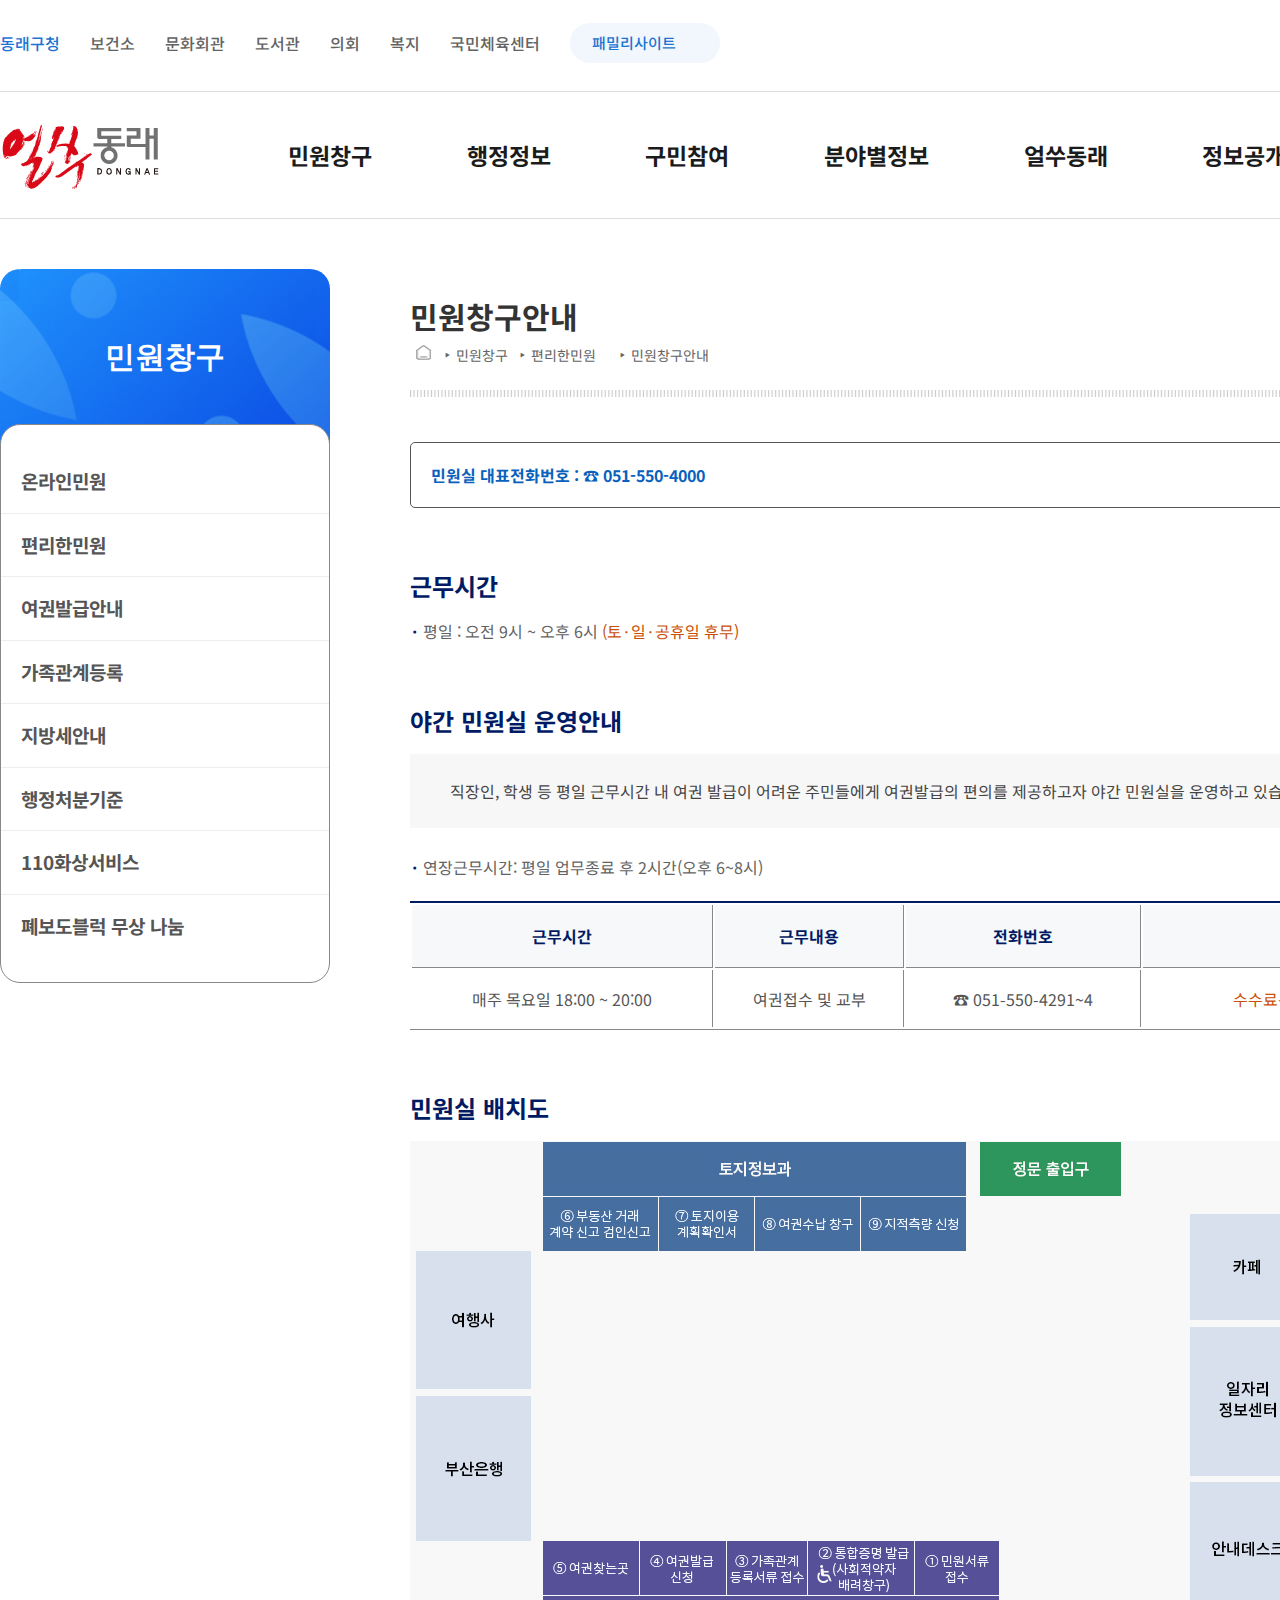
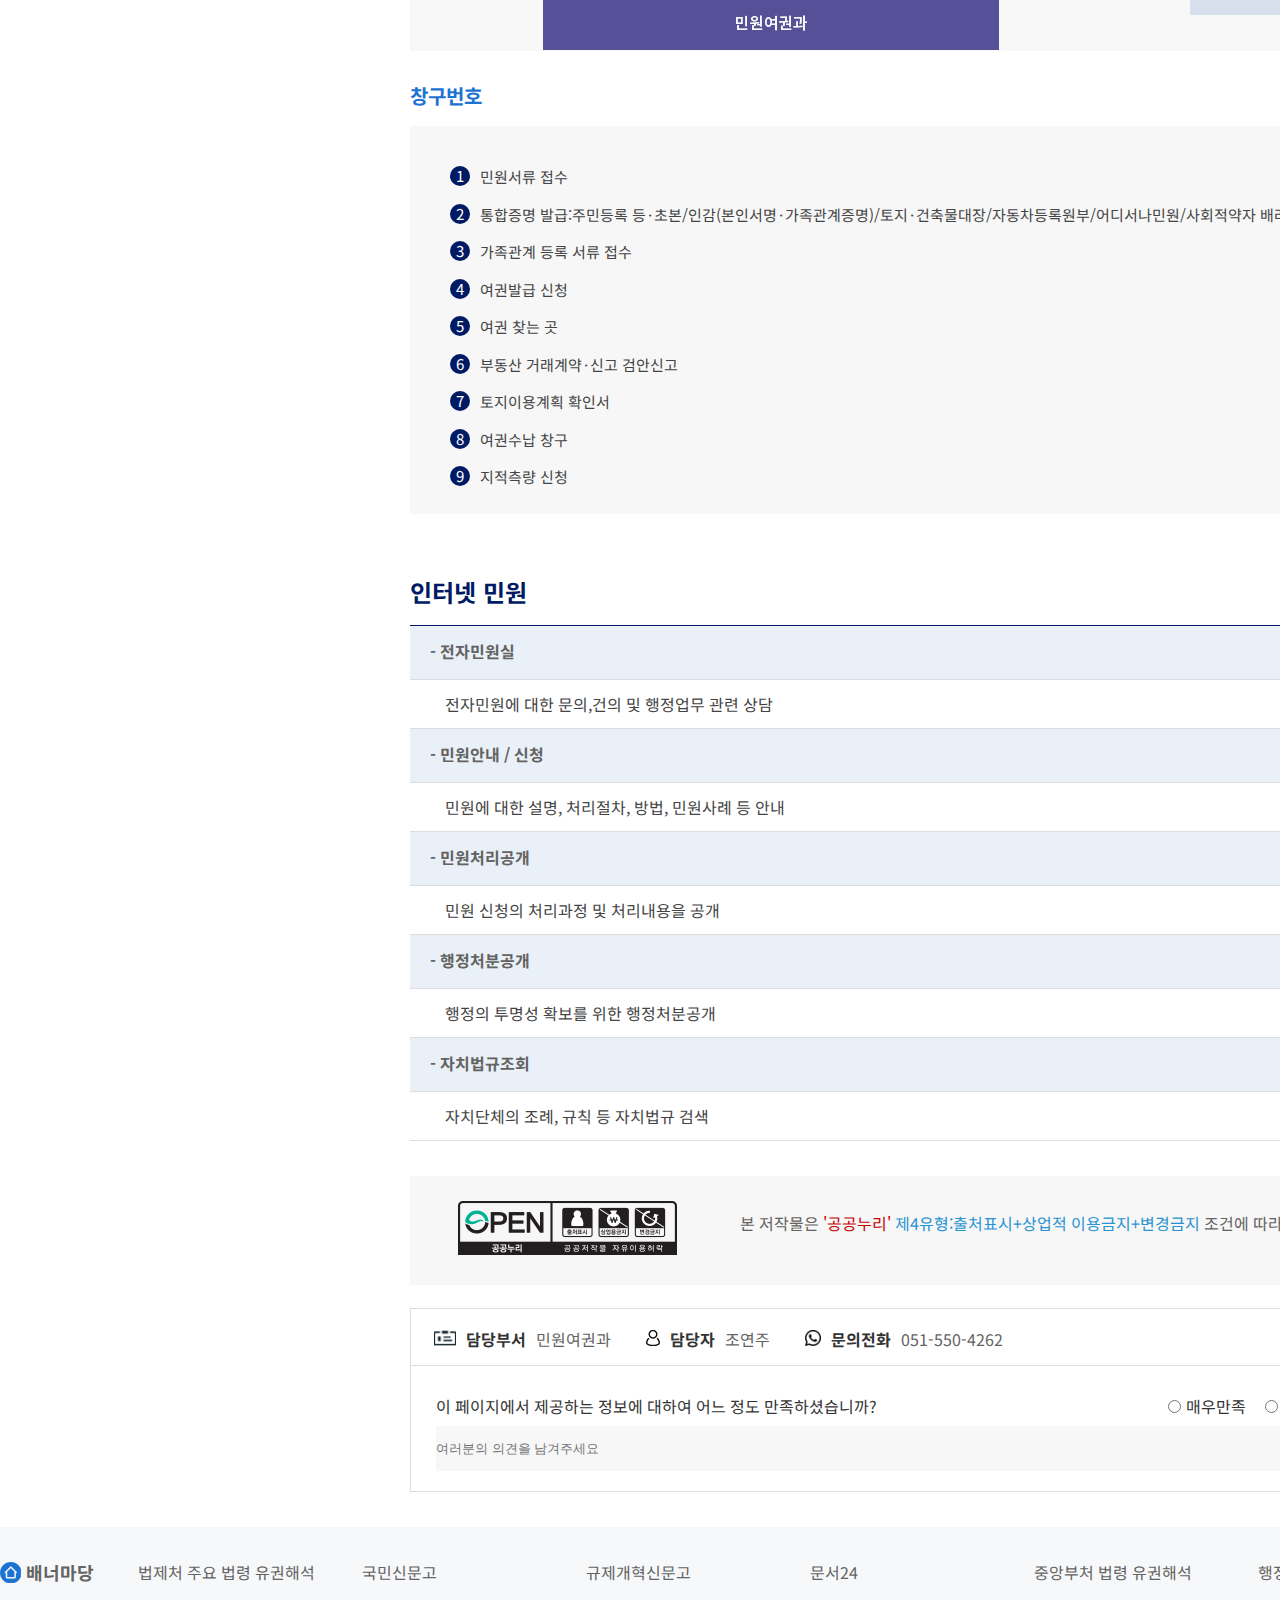
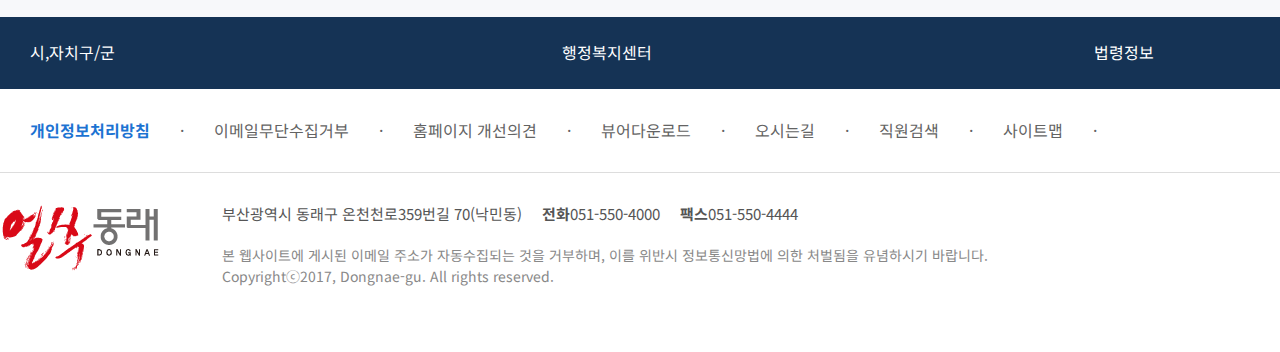
==== pages/minwon.html @ 98b3d8b5 "first commit" ====
<!DOCTYPE html>
<html lang="ko">
<head>
    <meta charset="UTF-8">
    <meta name="viewport" content="width=device-width, initial-scale=1.0">
    <title>동래구청</title>
    
    <link rel="preconnect" href="https://fonts.googleapis.com">
    <link rel="preconnect" href="https://fonts.gstatic.com" crossorigin>
    <link href="https://fonts.googleapis.com/css2?family=Noto+Sans+KR:wght@400;500;700;900&display=swap" rel="stylesheet">
    <script src="../js/jquery-1.12.4.js"></script>
    <!-- Add the slick-theme.css if you want default styling -->
    <link rel="stylesheet" type="text/css" href="//cdn.jsdelivr.net/npm/slick-carousel@1.8.1/slick/slick.css"/>
    <!-- Add the slick-theme.css if you want default styling -->
    <link rel="stylesheet" type="text/css" href="//cdn.jsdelivr.net/npm/slick-carousel@1.8.1/slick/slick-theme.css"/>
    <script type="text/javascript" src="//cdn.jsdelivr.net/npm/slick-carousel@1.8.1/slick/slick.min.js"></script>
    <link rel="stylesheet" href="../css/minwon.css">
</head>
<body>
    <div class="wrap">
        <div class="header">
            <div class="h_01"></div>
            <div class="gnb">
                <div class="logo"><a href="/pages/index.html"><img src="../images/logo.png" alt=""></a></div>
                <ul>
                    <li>
                        <a href="/pages/minwon.html">민원창구</a>
                        <div class="g_wrap">
                            <div class="container">
                                <div class="gnb_01">
                                    <div class="t_area">
                                        <p>민원창구</p>
                                    </div>
                                    <ul>
                                        <li>
                                            <a href="#x" class="g_title">온라인민원</a>
                                            <ul>
                                                <li><a href="#x">○ 전자민원창구(새올)</a></li>
                                                <li><a href="#x">○ 정부민원포털(정부24)</a></li>
                                                <li><a href="#x">○ 온라인민원상담</a></li>
                                            </ul>
                                        </li>
                                    </ul>
                                    <ul>
                                        <li>
                                            <a href="/pages/minwon.html" class="g_title">편리한민원</a>
                                            <ul>
                                                <li><a href="#x">○ 민원창구안내</a></li>
                                                <li><a href="#x">○ 민원시책</a></li>
                                                <li><a href="#x">○ 민원편람</a></li>
                                                <li><a href="#x">○ 무인민원발급창구</a></li>
                                                <li><a href="#x">○ 어디서나 민원안내</a></li>
                                                <li><a href="#x">○ one+one 민원서비스</a></li>
                                                <li><a href="#x">○ 민원FQA</a></li>
                                            </ul>
                                        </li>
                                    </ul>
                                    <ul>
                                        <li>
                                            <a href="#x" class="g_title">여권발급안내</a>
                                            <ul>
                                                <li><a href="#x">○ 여권발급</a></li>
                                                <li><a href="#x">○ 온라인 여권 재발급</a></li>
                                                <li><a href="#x">○ 여권사진</a></li>
                                                <li><a href="#x">○ 여권민원서식</a></li>
                                            </ul>
                                        </li>
                                    </ul>
                                    <ul>
                                        <li>
                                            <ul>
                                                <a href="#x" class="g_title">가족관계등록</a>
                                                <li><a href="#x">○ 가족관계신고안내</a></li>
                                                <li><a href="#x">○ 가족관계신고양식</a></li>
                                            </ul>
                                            <ul>
                                                <a href="#x" class="g_title">지방세안내</a>
                                                <li><a href="#x">○ 지방세개요</a></li>
                                                <li><a href="#x">○ 세목벌안내</a></li>
                                                <li><a href="#x">○ 월벌지방세납기</a></li>
                                                <li><a href="#x">○ 지방세납부방법</a></li>
                                                <li><a href="#x">○ 지방세환급금안내</a></li>
                                                <li><a href="#x">○ 지방세상담안내</a></li>
                                                <li><a href="#x">○ 각종서식</a></li>
                                                <li><a href="#x">○ 일반 건축물 시가표준액</a></li>
                                                <li><a href="#x">○ 생활에 도움되는 알뜰살뜰 세무지식</a></li>
                                            </ul>
                                        </li>
                                    </ul>
                                </div>
                    
                               
                            </div>
                        </div>
                    </li>
                    
                    <li>
                        <a href="/pages2/minwon2.html">행정정보</a>
                            <div class="g_wrap">
                            <div class="container">
                                <div class="gnb_01">
                                    <div class="t_area">
                                        <p>행정정보</p>
                                    </div>
                                    <ul>
                                        <li>
                                            <a href="#x" class="g_title">동래소식</a>
                                            <ul>
                                                <li><a href="#x">○ 구정소식</a></li>
                                                <li><a href="#x">○ 공공기관소식</a></li>
                                                <li><a href="#x">○ 고시/공고</a></li>
                                                <li><a href="#x">○ 입법예고</a></li>
                                                <li><a href="#x">○ 입찰공고</a></li>
                                                <li><a href="#x">○ 보도자료</a></li>
                                            </ul>
                                        </li>
                                    </ul>
                                    <ul>
                                        <li>
                                            <a href="#x" class="g_title">구정자료실</a>
                                            <ul>
                                                <li><a href="#x">○ 통계연보</a></li>
                                                <li><a href="#x">○ 사업체조사보고서</a></li>
                                                <li><a href="#x">○ 사회조사</a></li>
                                                <li><a href="#x">○ 정책통계지도</a></li>
                                                <li><a href="#x">○ 구정백서</a></li>
                                                <li><a href="#x">○ 구정자료실안내</a></li>
                                            </ul>
                                        </li>
                                    </ul>
                                    <ul>
                                        <li>
                                            <a href="#x" class="g_title">문화행사</a>
                                            <ul>
                                                <li><a href="#x"></a></li>
                                            </ul>
                                        </li>
                                    </ul>
                                    <ul>
                                        <li>
                                            <ul>
                                                <a href="#x" class="g_title">가족관계등록</a>
                                                <li><a href="#x">○ 가족관계신고안내</a></li>
                                                <li><a href="#x">○ 가족관계신고양식</a></li>
                                            </ul>
                                        </li>
                                    </ul>
                                </div>
                                
                            </div>
                    
                        
                    </li>

                    <li>
                        <a href="#x">구민참여</a>
                        <div class="g_wrap">
                            <div class="container">
                                <div class="gnb_01">
                                    <div class="t_area">
                                        <p>구민참여</p>
                                    </div>
                                    <ul>
                                        <li>
                                            <a href="#x" class="g_title">주민참여</a>
                                            <ul>
                                                <li><a href="#x">○ 사랑방반상회</a></li>
                                                <li><a href="#x">○ 주민참여예산제</a></li>
                                                <li><a href="#x">○ 예산낭비신고</a></li>
                                                <li><a href="#x">○ 재정용어사전</a></li>
                                            </ul>
                                        </li>
                                    </ul>
                                    <ul>
                                        <li>
                                            <a href="#x" class="g_title">구민 무료 법률상담 신청</a>
                                            <ul>
                                                <li><a href="#x"></a></li>
                                            </ul>
                                        </li>
                                    </ul>
                                    <ul>
                                        <li>
                                            <a href="#x" class="g_title">신고센터</a>
                                            <ul>
                                                <li><a href="#x">○ 소극행정신고센터</a></li>
                                                <li><a href="#x">○ 부패 공익신고</a></li>
                                                <li><a href="#x">○ 안전신문고</a></li>
                                                <li><a href="#x">○ 부동산불법거래신고</a></li>
                                                <li><a href="#x">○ 청소년유해업소신고</a></li>
                                                <li><a href="#x">○ 불친절공무원신고</a></li>
                                                <li><a href="#x">○ 건설공사 불법하도급 신고</a></li>
                                            </ul>
                                        </li>
                                    </ul>
                                    <ul>
                                        <li>
                                            <ul>
                                                <a href="#x" class="g_title">정책토론</a>
                                                <li><a href="#x">○ 국민생각함</a></li>
                                                <li><a href="#x">○ 전자공청회</a></li>
                                            </ul>
                                        </li>
                                    </ul>
                                </div>
                            </div>
                        </div>
                    </li>

                    <li>
                        <a href="#x">분야별정보</a>
                        <div class="g_wrap">
                            <div class="g_wrap_t">
                                <div class="container_t">
                                    <div class="t_area">
                                        <p>분야별정보</p>
                                    </div>
                                    <ul class="gnb_02">
                                        <li><a href="#x"><img src="../images/top_depth2_icon01.png" alt=""></a><p>지역경제</p></li>
                                        <li><a href="#x"><img src="../images/top_depth2_icon02.png" alt=""></a><p>교육/강좌</p></li>
                                        <li><a href="#x"><img src="../images/top_depth2_icon03.png" alt=""></a><p>교통정보</p></li>
                                        <li><a href="#x"><img src="../images/top_depth2_icon04.png" alt=""></a><p>도시재생</p></li>
                                        <li><a href="#x"><img src="../images/top_depth2_icon05.png" alt=""></a><p>체육</p></li>
                                        <li><a href="#x"><img src="../images/top_depth2_icon06.png" alt=""></a><p>부동산정책</p></li>
                                        <li><a href="#x"><img src="../images/top_depth2_icon07.png" alt=""></a><p>재난/민방위</p></li>
                                        <li><a href="#x"><img src="../images/top_depth2_icon08.png" alt=""></a><p>청소/환경/식품</p></li>
                                        <li><a href="#x"><img src="../images/top_depth2_icon09.png" alt=""></a><p>동래어린이</p></li>
                                        <li><a href="#x"><img src="../images/top_depth2_icon10.png" alt=""></a><p>동래청년</p></li>
                                    </ul>
                                </div>
                            </div>
                        </div>
                    </li>

                    <li>
                        <a href="#x">얼쑤동래</a>
                        <div class="g_wrap">
                            <div class="container">
                                <div class="gnb_01">
                                    <div class="t_area">
                                        <p>얼쑤동래</p>
                                    </div>
                                    <ul>
                                        <li>
                                            <a href="#x" class="g_title">동래소개</a>
                                            <ul>
                                                <li><a href="#x">○ 일반현황</a></li>
                                                <li><a href="#x">○ 심볼 및 로고(이미지메뉴얼)</a></li>
                                                <li><a href="#x">○ 캐릭터메뉴</a></li>
                                                <li><a href="#x">○ 역사</a></li>
                                                <li><a href="#x">○ 동래상징</a></li>
                                                <li><a href="#x">○ 동래의 노래</a></li>
                                                <li><a href="#x">○ 사랑의 동래온천</a></li>
                                                <li><a href="#x">○ 행정구역</a></li>
                                            </ul>
                                        </li>
                                    </ul>
                                    <ul>
                                        <li>
                                            <a href="#x" class="g_title">고향사랑기부제</a>
                                            <ul>
                                                <li><a href="#x">○ 고향사랑기부제 소개</a></li>
                                                <li><a href="#x">○ 고향사랑기부제 답례품</a></li>
                                            </ul>
                                        </li>
                                    </ul>
                                    <ul>
                                        <li>
                                            <a href="#x" class="g_title">열린구청장실</a>
                                            <ul>
                                                <li><a href="#x"></a></li>
                                            </ul>
                                        </li>
                                    </ul>
                                    <ul>
                                        <li>
                                            <ul>
                                                <a href="#x" class="g_title">구청안내</a>
                                                <li><a href="#x">○ 구정목표</a></li>
                                                <li><a href="#x">○ 행정조직도</a></li>
                                                <li><a href="#x">○ 부서별직원/업무검색</a></li>
                                                <li><a href="#x">○ 부서별업무안내</a></li>
                                                <li><a href="#x">○ 청사안내도</a></li>
                                                <li><a href="#x">○ 청사 미술작품</a></li>
                                                <li><a href="#x">○ 행정복지센터</a></li>
                                                <li><a href="#x">○ 찾아오시는길</a></li>
                                            </ul>
                                        </li>
                                    </ul>
                                </div>
                            </div>
                        </div>
                    </li>
                    
                    <li>
                        <a href="#x">정보공개</a>
                        <div class="g_wrap">
                            <div class="container">
                                <div class="gnb_01">
                                    <div class="t_area">
                                        <p>정보공개</p>
                                    </div>
                                    <ul>
                                        <li>
                                            <a href="#x" class="g_title">정보공개</a>
                                            <ul>
                                                <li><a href="#x">○ 정보공개제도안내</a></li>
                                                <li><a href="#x">○ 사전정보공표</a></li>
                                                <li><a href="#x">○ 정보공개방</a></li>
                                                <li><a href="#x">○ 정보목록</a></li>
                                                <li><a href="#x">○ 정보공개청구</a></li>
                                                <li><a href="#x">○ 비공개대상정보유형</a></li>
                                                <li><a href="#x">○ 관계법령 및 서식</a></li>
                                            </ul>
                                        </li>
                                    </ul>
                                    <ul>
                                        <li>
                                            <a href="#x" class="g_title">정책실명제</a>
                                            <ul>
                                                <li><a href="#x">○ 정책실명제 중점관리 대상사업 목록</a></li>
                                                <li><a href="#x">○ 국민신청실명제</a></li>
                                            </ul>
                                        </li>
                                    </ul>
                                    <ul>
                                        <li>
                                            <a href="#x" class="g_title">재정정보</a>
                                            <ul>
                                                <li><a href="#x">○ 예산방</a></li>
                                                <li><a href="#x">○ 재정공시</a></li>
                                            </ul>
                                        </li>
                                    </ul>
                                    <ul>
                                        <li>
                                            <ul>
                                                <a href="#x" class="g_title">기록물관리</a>
                                                <li><a href="#x">○ 기록이란</a></li>
                                                <li><a href="#x">○ 기록관리기준표</a></li>
                                                <li><a href="#x">○ 공개재분류목록</a></li>
                                                <li><a href="#x">○ 기록물폐기목록</a></li>
                                            </ul>
                                        </li>
                                    </ul>
                                </div>
                            </div>
                        </div>
                    </li>
                    
                    <li>
                        <a href="#x">문화광장</a>
                    </li>
                </ul>
                <div class="threebar"><a href="#x"><img src="" alt=""></a></div>
                <div class="btn_search"><a href="#x"><img src="../images/btn_search2.png" alt=""></a></div>
            </div>
        </div>

        <div class="m_main">
            <div class="m_container">
                <div class="m_left">
                    <h2 class="sub_title">민원창구</h4>
                    <div class="sub_menu">
                        <ul>
                            <li class="sm_title">
                                <a href="/pages/elec_minwon.html">온라인민원</a>
                                <ul>
                                    <li><a href="#x">전자민원창구(새올)</a></li>
                                    <li><a href="#x">민원포털(정부24)</a></li>
                                    <li><a href="#x">온라인민워상담</a></li>
                                </ul>
                            </li>
    
                            <li class="sm_title">
                                <a href="/pages/minwon.html">편리한민원</a>
                                <ul>
                                    <li><a href="#x">민원창구안내</a></li>
                                    <li><a href="#x">민원시책</a></li>
                                    <li><a href="#x">민원편람</a></li>
                                    <li><a href="#x">무인민원발급창구</a></li>
                                    <li><a href="#x">어디서나 민원안내</a></li>
                                    <li><a href="#x">one+one 민원서비스</a></li>
                                    <li><a href="#x">민원FAQ</a></li>
                                </ul>
                            </li>
    
                            <li class="sm_title">
                                <a href="/pages/pass_port.html">여권발급안내</a>
                                <ul>
                                    <li><a href="#x">여권발급</a></li>
                                    <li><a href="#x">온라인 여권 재발급</a></li>
                                    <li><a href="#x">여권사진</a></li>
                                    <li><a href="#x">여권민원서식</a></li>
                                </ul>
                            </li>
    
                            <li class="sm_title">
                                <a href="#x">가족관계등록</a>
                                <ul>
                                    <li><a href="#x">가족관계신고안내</a></li>
                                    <li><a href="#x">가족관계신고양식</a></li>
                                </ul>
                            </li>
    
                            <li class="sm_title">
                                <a href="#x">지방세안내</a>
                                <ul>
                                    <li><a href="#x">지방세개요</a></li>
                                    <li><a href="#x">세목벌안내</a></li>
                                    <li><a href="#x">월벌지방세납기</a></li>
                                    <li><a href="#x">지방세납부방법</a></li>
                                    <li><a href="#x">지방세환급금안내</a></li>
                                    <li><a href="#x">지방세상담안내</a></li>
                                    <li><a href="#x">각종서식</a></li>
                                    <li><a href="#x">일반 건축물 시가표준액</a></li>
                                    <li><a href="#x">부동산셀프등기안내</a></li>
                                    <li><a href="#x">달라지는 지방세 제도 안내</a></li>
                                    <li><a href="#x">지방세 납세자 보호관</a></li>
                                    <li><a href="#x">마을세무사</a></li>
                                    <li><a href="#x">납세자권리헌장</a></li>
                                    <li><a href="#x">지방세 상담챗봇</a></li>
                                    <li><a href="#x">생활에 도움되는 알뜰살뜰 세무지식</a></li>
                                </ul>
                            </li>
    
                            <li class="sm_title">
                                <a href="#x">행정처분기준</a>
                                <ul>
                                    <li><a href="#x"></a></li>
                                </ul>
                            </li>
    
                            <li class="sm_title">
                                <a href="#x">110화상서비스</a>
                                <ul>
                                    <li><a href="#x"></a></li>
                                </ul>
                            </li>
    
                            <li class="sm_title">
                                <a href="#x">폐보도블럭 무상 나눔</a>
                                <ul>
                                    <li><a href="#x">폐보도블럭 접수 방법</a></li>
                                    <li><a href="#x">폐보도블럭 신청</a></li>
                                </ul>
                            </li>
                            
                        </ul>
    
                    </div>
    
                    </ul>
                </div>
                <div class="m_center">
                    <div class="top_con">
                        <div class="mc_title">
                            <h2>민원창구안내</h2>
                            <div class="mc_tit_img">
                                <img src="../images/minwon/share_icon.png" alt="">
                                <img src="../images/minwon/print_icon.png" alt="">
                            </div>
                        </div>
                        <div class="m_navi">
                            <ul class="mc_navi">
                                <li><img src="../images/minwon/post_icon.png" alt=""><span>▶</span></li>
                                <li>민원창구 <span>▶</span></li>
                                <li>편리한민원 <span>▶</span></li>
                                <li>민원창구안내</li>
                            </ul>
                        </div>
                        <div class="m_t_b_line">
                            <img src="../images/minwon/menu_tit_bar.gif" alt="">
                        </div>
                    </div>

                    <div class="mc_box_01">
                        민원실 대표전화번호 : ☎ 051-550-4000
                    </div>
                    
                    <h3>근무시간</h3>

                    <ul class="bu_01">
                        <li><b>·</b>   평일 : 오전 9시 ~ 오후 6시 <span class="hi">(토·일·공휴일 휴무)</span></li>
                    </ul>

                    <h3>야간 민원실 운영안내</h3>
                    <div class="mc_box_02">
                        직장인, 학생 등 평일 근무시간 내 여권 발급이 어려운 주민들에게 여권발급의 편의를 제공하고자 야간 민원실을 운영하고 있습니다.
                    </div>

                    <ul class="bu_02">
                        <li><b>·</b>   연장근무시간: 평일 업무종료 후 2시간(오후 6~8시)</li>
                    </ul>

                    <table class="mc_tb1">
                        <thead>
                            <tr>
                                <th scope="col">근무시간</th>
                                <th scope="col">근무내용</th>
                                <th scope="col">전화번호</th>
                                <th scope="col">비고</th>
                            </tr>
                            
                        </thead>
                        <tbody>
                            <tr>
                                <td>매주 목요일 18:00 ~ 20:00</td>
                                <td>여권접수 및 교부</td>
                                <td>☎ 051-550-4291~4</td>
                                <td>수수료는 현금, 카드 결제 둘다 가능(야간)</td>
                            </tr>
                        </tbody>
                    </table>

                    <h3>민원실 배치도</h3>

                    <img src="../images/minwon/map.jpg" alt="">

                    <h4>창구번호</h4>

                    <div class="mc_box_02">
                        <ul>
                            <li><b>1</b>민원서류 접수</li>
                            <li><b>2</b>통합증명 발급:주민등록 등·초본/인감(본인서명·가족관계증명)/토지·건축물대장/자동차등록원부/어디서나민원/사회적약자 배려창구</li>
                            <li><b>3</b>가족관계 등록 서류 접수</li>
                            <li><b>4</b>여권발급 신청</li>
                            <li><b>5</b>여권 찾는 곳</li>
                            <li><b>6</b>부동산 거래계약·신고 검안신고</li>
                            <li><b>7</b>토지이용계획 확인서</li>
                            <li><b>8</b>여권수납 창구</li>
                            <li><b>9</b>지적측량 신청</li>
                        </ul>
                    </div>

                    <h3>인터넷 민원</h3>

                    <ul class="mc_link">
                        <li class="tit_link"><p>- 전자민원실</p><a href="#x">바로가기</a></li>
                        <li class="link_txt">전자민원에 대한 문의,건의 및 행정업무 관련 상담</li>
                        <li class="tit_link"><p>- 민원안내 / 신청</p><a href="#x">바로가기</a></li>
                        <li class="link_txt">민원에 대한 설명, 처리절차, 방법, 민원사례 등 안내</li>
                        <li class="tit_link"><p>- 민원처리공개</p><a href="#x">바로가기</a></li>
                        <li class="link_txt">민원 신청의 처리과정 및 처리내용을 공개</li>
                        <li class="tit_link"><p>- 행정처분공개</p><a href="#x">바로가기</a></li>
                        <li class="link_txt">행정의 투명성 확보를 위한 행정처분공개</li>
                        <li class="tit_link"><p>- 자치법규조회</p><a href="#x">바로가기</a></li>
                        <li class="link_txt">자치단체의 조례, 규칙 등 자치법규 검색</li>
                    </ul>

                    <div class="faction">
                        <div class="fac_box">
                            <div class="open_box">
                                <a href="#x"><img src="../images/minwon/new_img_opentype04.png" alt=""></a>
                            </div>
                            <div class="open_text">
                                본 저작물은 <span>'공공누리'</span> <a href="#x" class="fac_t_link">제4유형:출처표시+상업적 이용금지+변경금지</a> 조건에 따라 이용 할 수 있습니다.
                            </div>
                        </div>

                        <ul class="damdang">
                            <li><img src="../images/minwon/fac_img_01.png" alt=""><b>담당부서</b>민원여권과</li>
                            <li><img src="../images/minwon/fac_img_02.png" alt=""><b>담당자</b>조연주</li>
                            <li><img src="../images/minwon/fac_img_03.png" alt=""><b>문의전화</b>051-550-4262</li>
                        </ul>

                        <div class="question">
                            <div class="quest">
                                <p>이 페이지에서 제공하는 정보에 대하여 어느 정도 만족하셨습니까?</p>
                                <div class="input_radio">
                                    <label>
                                        <input type="radio">매우만족
                                        <input type="radio">만족
                                        <input type="radio">보통
                                        <input type="radio">불만족
                                        <input type="radio">매우불만족
                                    </label>
                                </div>
                            </div>

                            <div class="opinion">
                                <label>
                                    <input id="coment" type="text" placeholder="여러분의 의견을 남겨주세요">
                                    <a href="#x">의견등록</a>
                                </label>
                            </div>

                        </div>
                    </div>
                </div>
            </div>
        </div>

        <div class="footer">
            <div class="section_04">
                <div class="madang">
                    <div>
                        <img src="../images/banner_tit.png" alt="">
                        <p>배너마당</p>
                    </div>
                    <ul class="banner">
                        <li><a href="#x">법제처 주요 법령 유권해석</a></li>
                        <li><a href="#x">국민신문고</a></li>
                        <li><a href="#x">규제개혁신문고</a></li>
                        <li><a href="#x">문서24</a></li>
                        <li><a href="#x">중앙부처 법령 유권해석</a></li>
                        <li><a href="#x">행정안전부</a></li>
                        <li><a href="#x">정부24</a></li>
                        <li><a href="#x">농식품사업 시행지침서</a></li>
                        <li><a href="#x">공직선거 비리 익명신고</a></li>
                        <li><a href="#x">부산역사문화대전:동래구</a></li>
                    </ul>
                    <div class="f_ctrl">
                        <img src="../images/prew_icon.png" class="b_pre">
                        <img src="../images/next_icon.png" class="b_next">
                        <img src="../images/more_icon.png" alt="">
                        <img src="../images/stop_icon.png" alt="">

                    </div>
                </div>
            </div>

            <div class="f_link">
                <ul class="f_menu">
                    <li>
                        <a href="#x"><p>시,자치구/군</p></a>
                        <div>
                            <h4>시,자치구/군</h4>
                            <ul>
                                <li><a href="#x">부산광역시</a></li>
                                <li><a href="#x">중구</a></li>
                                <li><a href="#x">서구</a></li>
                                <li><a href="#x">동구</a></li>
                                <li><a href="#x">영도구</a></li>
                                <li><a href="#x">부산진구</a></li>
                                <li><a href="#x">동래구</a></li>
                                <li><a href="#x">남구</a></li>
                                <li><a href="#x">북구</a></li>
                                <li><a href="#x">해운대구</a></li>
                                <li><a href="#x">금정구</a></li>
                                <li><a href="#x">강서구</a></li>
                                <li><a href="#x">연제구</a></li>
                                <li><a href="#x">수영구</a></li>
                                <li><a href="#x">사상구</a></li>
                                <li><a href="#x">기장구</a></li>
                                <li><a href="#x">사하구</a></li>
                            </ul>
                        </div>
                    </li>

                    <li>
                        <a href="#x"><p>행정복지센터</p></a>
                        <div>
                            <h4>행정복지센터</h4>
                            <ul>
                                <li><a href="#x">수민동</a></li>
                                <li><a href="#x">복산동</a></li>
                                <li><a href="#x">명륜동</a></li>
                                <li><a href="#x">온천제1동</a></li>
                                <li><a href="#x">온천제2동</a></li>
                                <li><a href="#x">온천제3동</a></li>
                                <li><a href="#x">사직제1동</a></li>
                                <li><a href="#x">사직제2동</a></li>
                                <li><a href="#x">사직제3동</a></li>
                                <li><a href="#x">안락제1동</a></li>
                                <li><a href="#x">안락제2동</a></li>
                                <li><a href="#x">명장제1동</a></li>
                                <li><a href="#x">명장제2동</a></li>
                            </ul>
                        </div>
                    </li>

                    <li>
                        <a href="#x"><p>법령정보</p></a>
                        <div>
                            <h4>법령정보</h4>
                            <ul>
                                <li><a href="#x">동래구자치법규</a></li>
                                <li><a href="#x">최근개정법령</a></li>
                                <li><a href="#x">입법예고</a></li>
                                <li><a href="#x">국가법령정보센터</a></li>
                                <li><a href="#x">생활법률정보</a></li>
                            </ul>
                        </div>
                    </li>
                </ul>
            </div>

            <div class="abc"></div>
        </div>
    </div>

    <script>
        // 왼쪽메뉴 

        $(function(){
            $('.sub_menu > ul > li').hover(
                function(){
                    $(this).find('ul').stop().slideDown()
                },
                function(){
                    $(this).find('ul').stop().slideUp()
                }
            )
        })


        // header, footer load
        $(function(){
            $('.h_01').load('/pages/header.html')
            $('.abc').load('/pages/footer.html')
        })

        // header gnb

        $('.gnb ul li').hover(function(){
                $(this).find('.g_wrap').addClass('on')
            },function(){
                $(this).find('.g_wrap').removeClass('on')
            })

        // footer toggle

        $('.f_menu > li > a').click(function(){
             $(this).next('div').toggle()
        })

        // footer slick

        $('.banner').slick({
            slidesToShow: 5,
            slidesToScroll: 1,
            autoplay: true,
            autoplaySpeed: 2000,

            prevArrow : $('.b_pre'), 
            nextArrow : $('.b_next')
            })


    </script>
</body>
</html>
---- css/minwon.css ----
@font-face {
    font-family: 'GmarketSansMedium';
    src: url('https://cdn.jsdelivr.net/gh/projectnoonnu/noonfonts_2001@1.1/GmarketSansMedium.woff') format('woff');
    font-weight: normal;
    font-style: normal;
}


.m_main {
    padding-top: 50px;
    width: 100%;
}

.m_container {
    display: flex;
    width: 1600px;
    gap: 80px;
    margin: 0 auto;
    
}

.m_left {
    display: block;
    width: 330px;
    
}

.m_left > h2 {
    text-align: center;
    height: 180px;
    padding-top: 65px;
    font-size: 30px;
    font-family: 'GmarketSansMedium';
    font-weight: bold;
    color: #fff;
    border-top-left-radius: 20px;
    border-top-right-radius: 20px;
    background-image: url('../images/minwon/side_ti.png');
}

.sm_title {
    border-bottom: 1px solid #eee;
}

.sm_title:last-child {
    border-bottom: 0;
}


.sm_title > a {
    display: block;
    width: 329px;
    font-size: 19px;
    color: #555;
    font-weight: bold;
    padding: 17px 44px 17px 20px;
}

.sm_title > ul {
    display: none;
    padding: 13px 20px;
    border-top: 1px solid #005bab;
}

.sm_title > ul > li {
    border-bottom: 1px solid #eee;
}

.sm_title > ul> li:last-child  {
    border-bottom: 0;
}

.sm_title > ul > li > a {
    font-size: 16px;
    color: #636363;
    display: block;
    width: 286px;
    height: 50px;
    padding: 10px 0;
    
}

.sub_menu > ul {
    padding: 25px 0;
    margin-top: -25px;
    background-color: #fff;
    border-radius: 20px;
    border: 1px solid #888;
    z-index: 1;
}

.sub_menu > ul > li > a:hover {
    color: #005bab
}

.sm_title > ul >li > a:hover {
    color: #005bab;
}

.m_center {
    display: block;
    width: 100%;
}


.mc_link {
    width: 1188px;
}

.tit_link {
    display: flex;
    justify-content: space-between;
}

.m_center {
    width: 100%;
    position: relative;
}

.m_center h3 {
    margin: 60px 0 15px;
    font-size: 24px;
    color: #001a64;
}

.m_center h4 {
    margin: 25px 0 15px;
    font-size: 20px;
    color: #1c73d2;
}

.top_con {
    position: relative;
    margin-bottom: 40px;
}

.mc_title {
    width: 100%;
    height: 55px;
    display: flex;
    justify-content: space-between;
    position: relative;
}

.mc_title > h2, .mc_tit_img {
    padding-top: 25px;
    display: block;
    font-size: 30px;
    color: #333;
}

.mc_tit_img img{
    padding: 0 10px;    
}

.m_navi {
    width: 100%;
    display: block;
    height: 57px;
    padding: 8px 0 11px 0;
}

.mc_navi {
    display: flex;
    line-height: 30px;
    margin-top: 8px;
}

.mc_navi li > span {
    font-size: 5px;
}

.mc_navi > li {
    display: flex;
    justify-content: space-between;
    width: 90px;
    padding-left: 6px;
}

.mc_navi > li img {
    display: block;
    padding-top: 5px;
    width: 15px;
    height: 20px;
}

.mc_navi > li:nth-child(1) {
    width: 40px;
}

.mc_navi > li:nth-child(2) {
    width: 75px;
}

.mc_navi > li:nth-child(3) {
    width: 100px;

}


.mc_navi > li:nth-child(4) {
    width: 160px;
}


.m_t_b_line img {
    width: 100%;
}

.mc_box_01 {
    display: block;
    width: 100%;
    padding: 20px;
    border: 1px solid #555;
    border-radius: 5px;
    font-size: 16px;
    color: #0861bc;
    font-weight: bold;
}

.bu_01 > li {
    font-size: 16px;
}

.bu_01 > li b {
    color: #001a64;
    font-weight: bold;
}

.bu_01 > li span {
    color: #ca5007;
}

.mc_box_02 {
    display: block;
    background-color: #f7f7f7;
    color: #444;
    margin: 10px 0 25px;
    padding: 25px 40px;
    font-size: 16px;
}

.bu_02 {
    padding: 2px 0 5px;
}

.bu_02 > li {
    margin-bottom: 7px;
    font-size: 16px;
}

.bu_02 > li b {
    color: #001a64;
    font-weight: bold;
}

.mc_tb1 {
    width: 100%;
    border-top: 2px solid #001a64;
    border-bottom: 1px solid #888;
    margin: 10px 0;
}


.mc_tb1 >thead > tr {
    text-align: center;
    height: 63px;
    padding: 18px 8px;
    background-color: #f7f8fa;
}

.mc_tb1 >thead > tr > th {
    border-right: 1px solid #888;
    border-bottom: 1px solid #888;
    font-size: 16px;
    color: #001a64;
}

.mc_tb1 >thead > tr > th:nth-child(4) {
    border-right: 0;
}

.mc_tb1 >tbody > tr {
    text-align: center;
    height: 57px;
    padding: 14px 8px;
}

.mc_tb1 > tbody > tr > td{
    border-right: 1px solid #888;
    font-size: 16px;
    color: #555;
}

.mc_tb1 >tbody > tr > td:nth-child(4){
    border-right: 0;
    color: #ca5007;
}

.mc_box_02 > ul > li {
    display: flex;
    margin-top: 15px;
    font-size: 15px;
    color: #444;
}

.mc_box_02 > ul > li > b{
    display: block;
    text-align: center;
    width: 20px;
    height: 20px;
    line-height: 20px;
    color: #fff;
    background-color: #001a64;
    border-radius: 15px;
    font-weight: normal;
    margin-right: 10px;
}

.mc_link {
    display: block;
    width: 100%;
    border-top: 1px solid #001a64;
}

.tit_link {
    width: 100%;
    height: 53px;
    line-height: 30px;
    padding: 10px 20px;
    background-color: #eaf0f7;
}

.tit_link p{
    font-size: 16px;
    font-weight: bold;
}

.tit_link a{
    display: block;
    width: 137px;
    height: 32px;
    background-color: #fff;
    padding: 0 40px 0 10px;

}

.link_txt {
    width: 100%;
    height: 50px;
    line-height: 28px;
    border-top: 1px solid #ddd ;
    border-bottom: 1px solid #ddd;
    font-size: 16px;
    color: #444;
    padding: 10px 20px 10px 35px;
}

.faction {
    display: block;
    width: 100%;
    margin: 35px 0;
}

.fac_box {
    width: 100%;
    display: flex;
    padding: 25px 48px;
    background-color: #f7f7f7;
    gap: 63px;
    margin-bottom: 23px;
}

.open_text {
    font-size: 16px;
    margin-top: 10px;
}

.open_text span {
    color: #c50000;
}

.open_text a {
    color: #2993d1;
}

.damdang {
    display: flex;
    gap: 35px;
    width: 100%;
    height: 58px;
    padding: 15px 0 15px 23px;
    border: 1px solid #ddd;
}

.damdang li {
    font-size: 16px;
}

.damdang li b {
    margin-right: 10px;
    color: #333;
}

.damdang li img {
    margin-right: 10px;
    height: 16px;
    margin-top: 6px;
}

.question {
    display: block;
    padding: 20px 25px;
    width: 100%;
    border-right: 1px solid #ddd;
    border-left: 1px solid #ddd;
    border-bottom: 1px solid #ddd;
}

.quest {
    width: 1005;
    display: flex;
    justify-content: space-between;
    font-size: 16px;
    color: #333;
    padding: 8px 0;
}

.input_radio > label > input {
    margin: 0 5px 0 15px; 
}

.opinion > label {
    display: flex;
}

#coment {
    width: 908px;
    height: 45px;
    border: 0;
    background-color: #f7f7f7;
}

.opinion > label > a {
    display: block;
    width: 227px;
    height: 45px;
    background-color: #2d55d3;
    color: #fff;
    text-align: center;
    padding: 12px 0;
}

/* 전자민원 */

.open_text > p {
    width: 1090px;
    text-align: center;
}

.mc_box_03 {
    display: block;
    width: 100%;
    padding: 50px;
    text-align: center;
    position: relative;
    border-top: 3px solid #001a64;
    border-left: 1px solid #ddd;
    border-right: 1px solid #ddd;
    border-bottom: 1px solid #ddd;
}

.mc_box_03_line {
    position: absolute;
    display: block;
    width: 300px;
    height: 3px;
    background-color: #F2bb26;
    top: -3px;
    right: 0;
}

.mc_box_03 p {
    
    margin-top: 30px;
    font-size: 38px;
    color: #333;
    font-weight: bold;
}

.underline {
    
    width: 80px;
    height: 1px;
    background-color: black;
    text-align: center;
    margin: 0 503px;
}

.mc_box_03 span {
    display: block;
    padding: 20px 0;
}

.mc_box_03_btn {
    display: flex;
    justify-content: center;
    padding-bottom: 40px;
    
}

.mc_box_03_btn a{
    display: block;
    padding: 0 10px;
    height: 32px;
    line-height: 32px;
    font-size: 13px;
    border: 1px solid #ddd;
}


.mc_box_03_btn a:last-child {
    background-color: #333;
    color: #fff;
}

.mc_box_logo {
    display: block;
    position: absolute;
    width: 180px;
    height: 42px;
    right: 60px;
    bottom: 20px;
}

.mc_box_logo img{
    width: 100px;
    height: 42px;
}
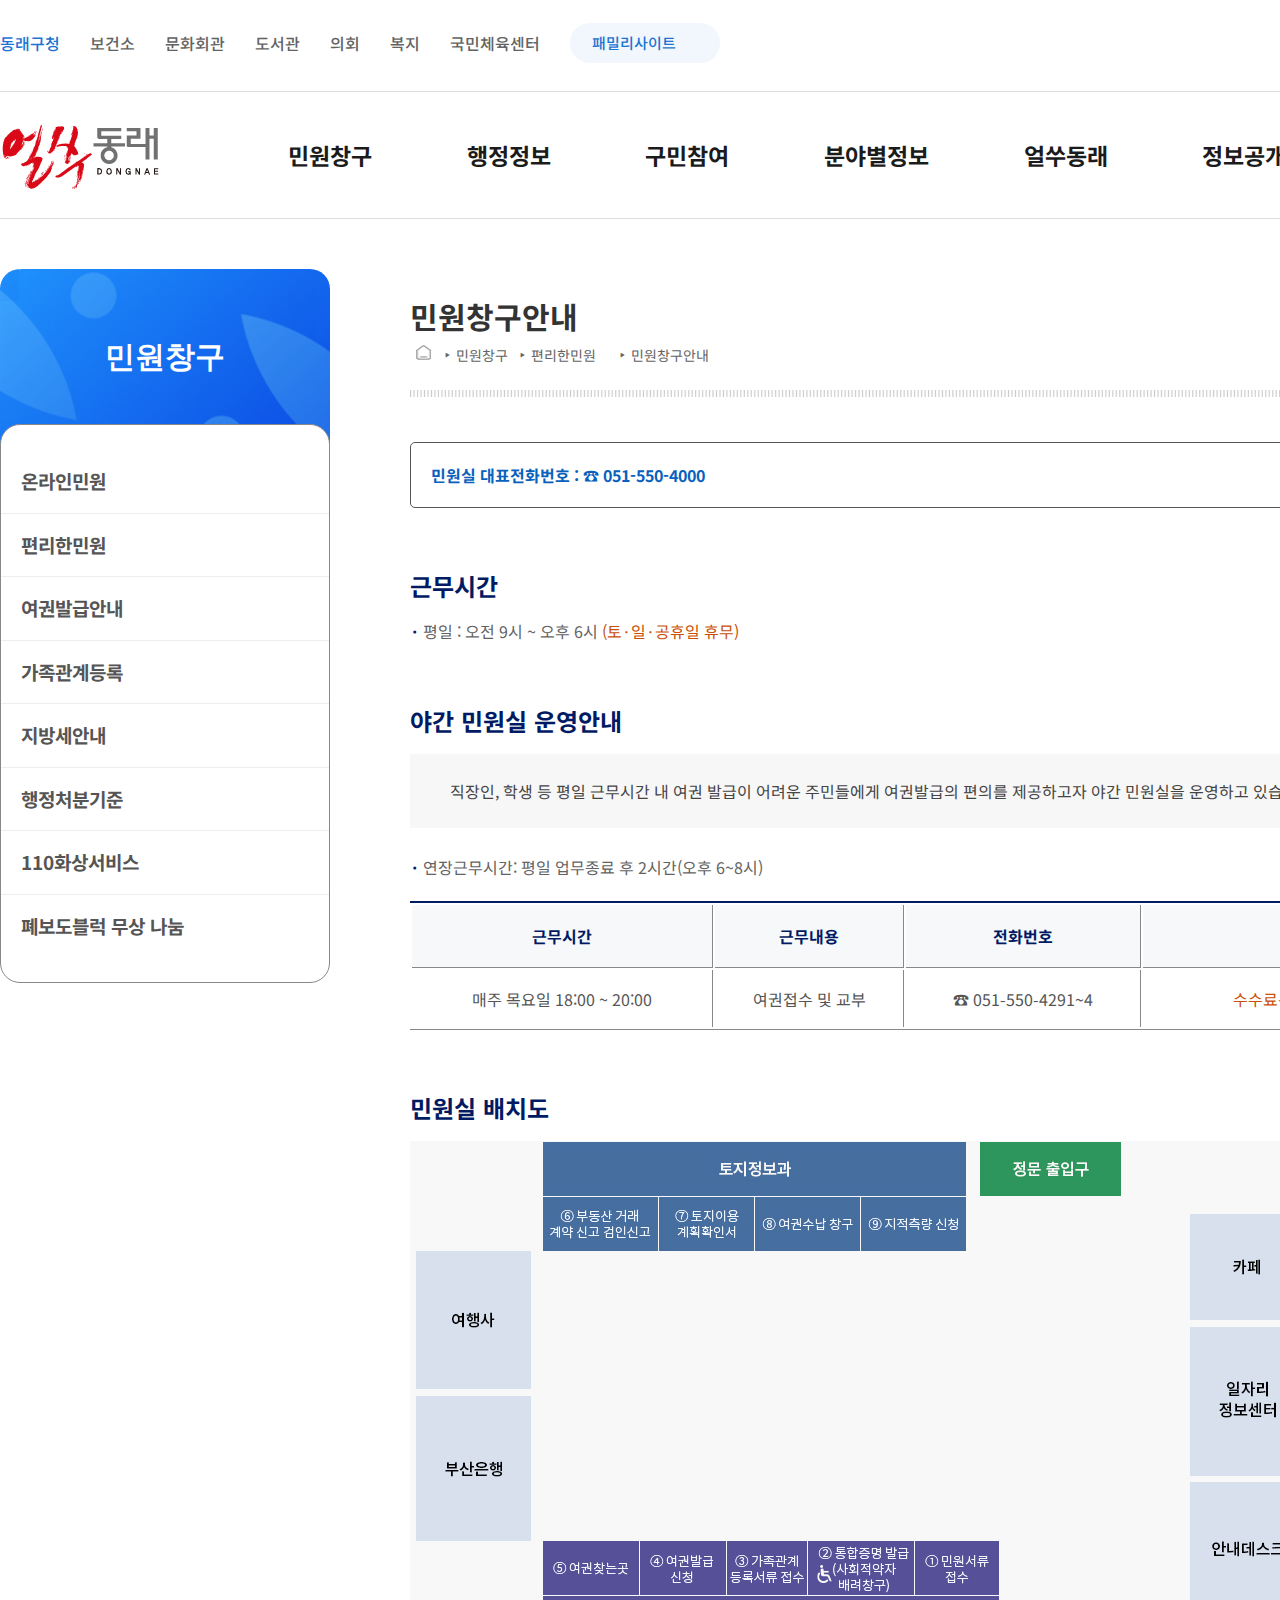
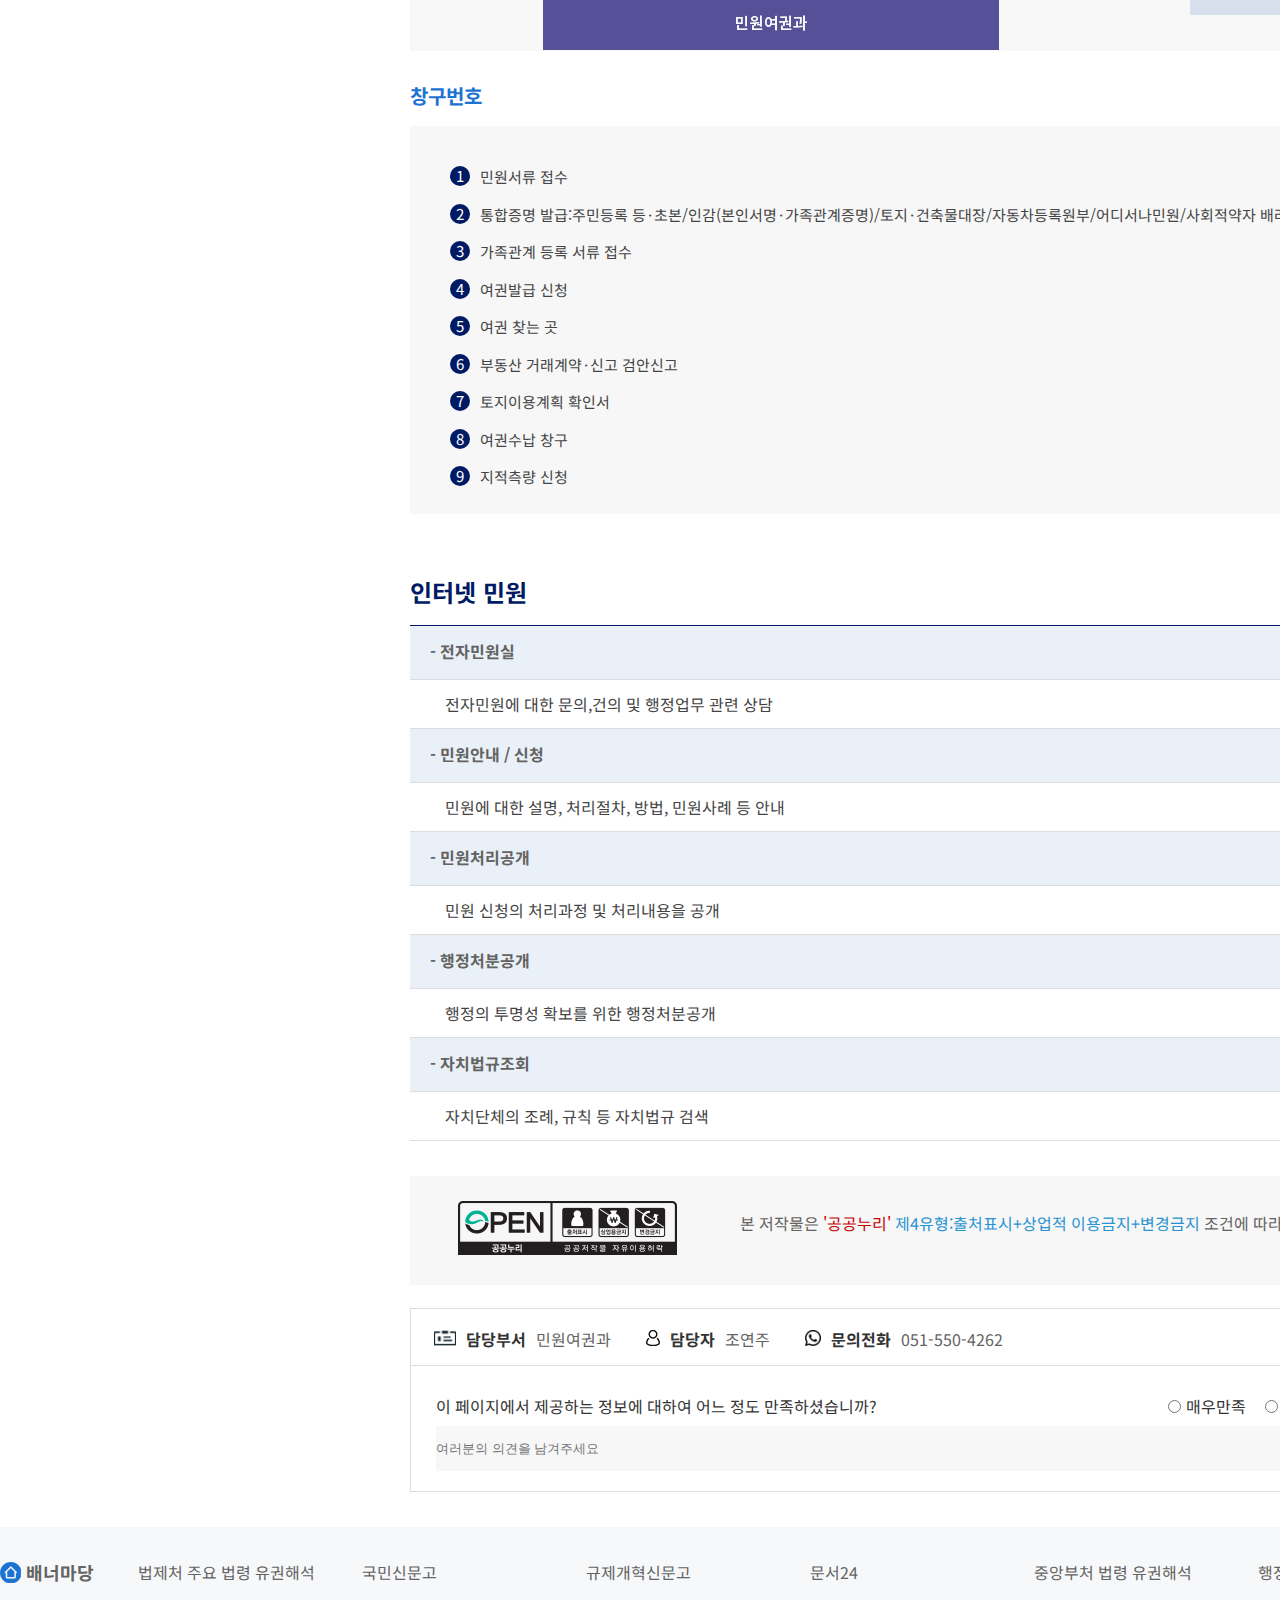
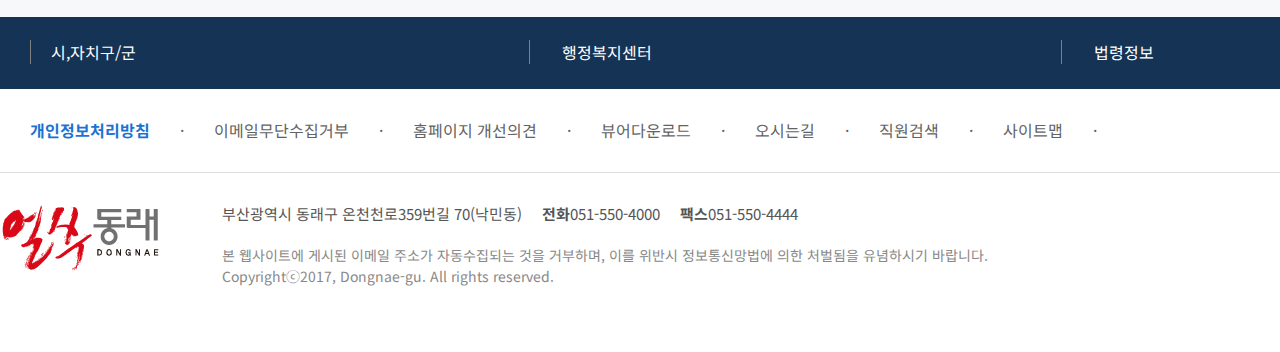
==== commit ac590579: "update_0728" ====
--- a/pages/minwon.html
+++ b/pages/minwon.html
@@ -21,7 +21,7 @@
         <div class="header">
             <div class="h_01"></div>
             <div class="gnb">
-                <div class="logo"><a href="/pages/index.html"><img src="../images/logo.png" alt=""></a></div>
+                <div class="logo"><a href="../index.html"><img src="../images/logo.png" alt=""></a></div>
                 <ul>
                     <li>
                         <a href="/pages/minwon.html">민원창구</a>
